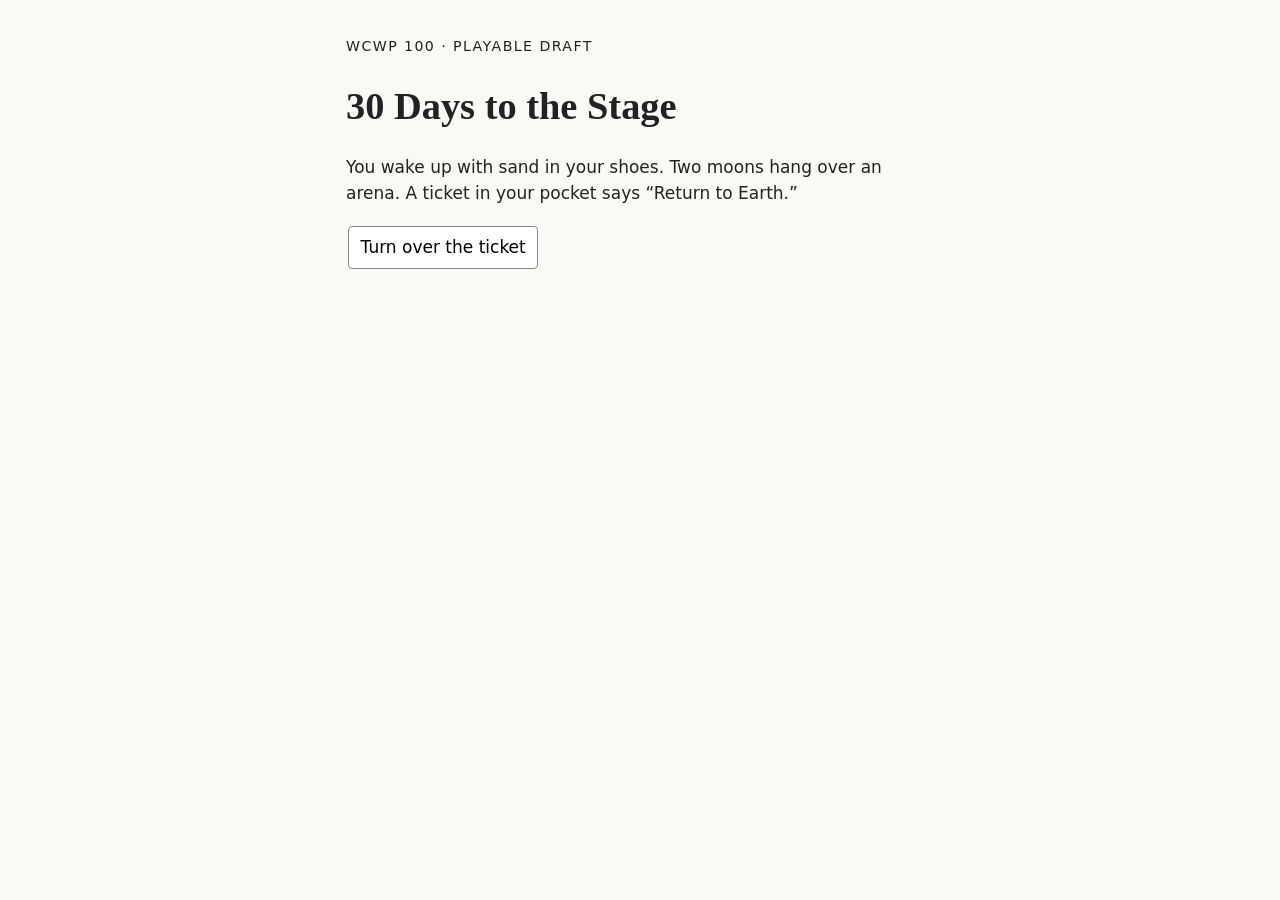
==== draft/index.html @ d1a3baed "Publish a separate playable classroom draft" ====
<!doctype html><html lang="en"><meta charset="utf-8"><meta name="viewport" content="width=device-width, initial-scale=1"><title>30 Days to the Stage | Playable Draft</title>
<style>*{box-sizing:border-box}body{margin:2rem auto;padding:0 1rem;max-width:620px;background:#faf9f5;color:#222;font:17px/1.55 system-ui}h1{font: bold 2.4rem Georgia}button{font:inherit;padding:.45rem .7rem;margin:.15rem;border:1px solid #888;border-radius:4px;background:white;cursor:pointer}button[aria-pressed=true]{background:#283c38;color:white}#mirror{background:#e4e9e3;text-align:center}svg{height:230px;max-width:100%}small{letter-spacing:.1em}button:disabled{opacity:.5}</style>
<main><small>WCWP 100 · PLAYABLE DRAFT</small><h1>30 Days to the Stage</h1><p id="story">You wake up with sand in your shoes. Two moons hang over an arena. A ticket in your pocket says “Return to Earth.”</p><button id="next">Turn over the ticket</button>
<section id="room" hidden><h2 id="day"></h2><div id="mirror"></div><p id="log" role="status"></p><div id="controls"><p>Choose one muscle group for your next five days of training.</p><div id="options"></div><button id="rest" disabled>Train and sleep for five days</button></div><button id="again" hidden>Play again</button></section></main>
<script src="../art.js"></script><script>
const get=id=>document.getElementById(id),groups=['Arms','Chest','Legs'],counts=[0,0,0];let nights=0,selection=-1,turned=false;
function draw(){get('mirror').innerHTML=CupArt.athlete(counts);get('log').textContent=groups.map((name,i)=>name+' '+counts[i]).join(' · ');get('day').textContent=nights===30?'Competition night':'Training day '+(nights+1)+' of 30'}
get('next').onclick=()=>{if(!turned){turned=true;get('story').textContent='The gate opens in thirty days. Win the bodybuilding contest and it will take you home. The head judge loves a silhouette that stands out from the back row.';get('next').textContent='Enter the gym';return}get('next').hidden=true;get('story').hidden=true;get('room').hidden=false;draw()};
groups.forEach((name,i)=>{const b=document.createElement('button');b.textContent=name;b.onclick=()=>{selection=i;[...get('options').children].forEach((x,j)=>x.setAttribute('aria-pressed',String(i===j)));get('rest').disabled=false};get('options').append(b)});
get('rest').onclick=()=>{if(selection<0||nights>=30)return;counts[selection]+=5;nights+=5;draw();if(nights===30){get('controls').hidden=true;const win=Math.max(...counts)>=20;get('log').append(document.createElement('br'),win?'Your signature muscle catches the judge’s eye. You win the Cup and step through the gate to Earth.':'A local athlete takes the Cup. The gate closes. Would you train differently just to please this judge?');get('again').hidden=false}};
get('again').onclick=()=>location.reload();
</script></html>
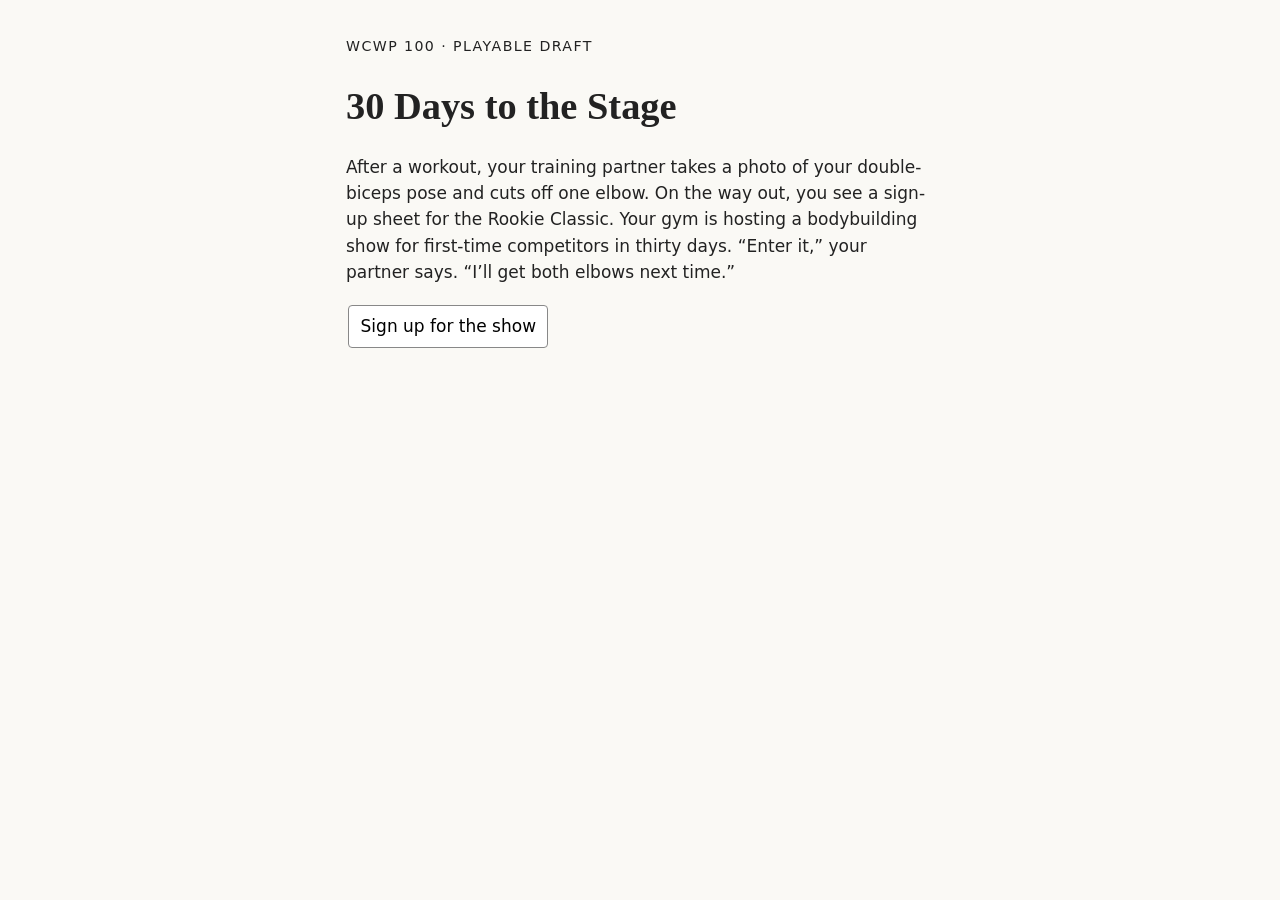
==== commit 4328d553: "Set the draft and final stories at a neighborhood rookie bodybuilding show" ====
--- a/draft/index.html
+++ b/draft/index.html
@@ -1,12 +1,12 @@
-<!doctype html><html lang="en"><meta charset="utf-8"><meta name="viewport" content="width=device-width, initial-scale=1"><title>30 Days to the Stage | Playable Draft</title>
+<!doctype html><html lang="en"><meta charset="utf-8"><meta name="viewport" content="width=device-width, initial-scale=1"><title>30 Days to the Stage | Rookie Classic Draft</title><link rel="icon" href="../assets/cup.svg" type="image/svg+xml">
 <style>*{box-sizing:border-box}body{margin:2rem auto;padding:0 1rem;max-width:620px;background:#faf9f5;color:#222;font:17px/1.55 system-ui}h1{font: bold 2.4rem Georgia}button{font:inherit;padding:.45rem .7rem;margin:.15rem;border:1px solid #888;border-radius:4px;background:white;cursor:pointer}button[aria-pressed=true]{background:#283c38;color:white}#mirror{background:#e4e9e3;text-align:center}svg{height:230px;max-width:100%}small{letter-spacing:.1em}button:disabled{opacity:.5}</style>
-<main><small>WCWP 100 · PLAYABLE DRAFT</small><h1>30 Days to the Stage</h1><p id="story">You wake up with sand in your shoes. Two moons hang over an arena. A ticket in your pocket says “Return to Earth.”</p><button id="next">Turn over the ticket</button>
+<main><small>WCWP 100 · PLAYABLE DRAFT</small><h1>30 Days to the Stage</h1><p id="story">After a workout, your training partner takes a photo of your double-biceps pose and cuts off one elbow. On the way out, you see a sign-up sheet for the Rookie Classic. Your gym is hosting a bodybuilding show for first-time competitors in thirty days. “Enter it,” your partner says. “I’ll get both elbows next time.”</p><button id="next">Sign up for the show</button>
 <section id="room" hidden><h2 id="day"></h2><div id="mirror"></div><p id="log" role="status"></p><div id="controls"><p>Choose one muscle group for your next five days of training.</p><div id="options"></div><button id="rest" disabled>Train and sleep for five days</button></div><button id="again" hidden>Play again</button></section></main>
-<script src="../art.js"></script><script>
+<script src="../art.js?v=rookie"></script><script>
 const get=id=>document.getElementById(id),groups=['Arms','Chest','Legs'],counts=[0,0,0];let nights=0,selection=-1,turned=false;
 function draw(){get('mirror').innerHTML=CupArt.athlete(counts);get('log').textContent=groups.map((name,i)=>name+' '+counts[i]).join(' · ');get('day').textContent=nights===30?'Competition night':'Training day '+(nights+1)+' of 30'}
-get('next').onclick=()=>{if(!turned){turned=true;get('story').textContent='The gate opens in thirty days. Win the bodybuilding contest and it will take you home. The head judge loves a silhouette that stands out from the back row.';get('next').textContent='Enter the gym';return}get('next').hidden=true;get('story').hidden=true;get('room').hidden=false;draw()};
+get('next').onclick=()=>{if(!turned){turned=true;get('story').textContent='You sign your name. Coach Reed, the judge for the show, likes a muscle group that stands out from the back row. Tomorrow was going to be leg day. Will the judge’s taste change your plan?';get('next').textContent='Enter the gym';return}get('next').hidden=true;get('story').hidden=true;get('room').hidden=false;draw()};
 groups.forEach((name,i)=>{const b=document.createElement('button');b.textContent=name;b.onclick=()=>{selection=i;[...get('options').children].forEach((x,j)=>x.setAttribute('aria-pressed',String(i===j)));get('rest').disabled=false};get('options').append(b)});
-get('rest').onclick=()=>{if(selection<0||nights>=30)return;counts[selection]+=5;nights+=5;draw();if(nights===30){get('controls').hidden=true;const win=Math.max(...counts)>=20;get('log').append(document.createElement('br'),win?'Your signature muscle catches the judge’s eye. You win the Cup and step through the gate to Earth.':'A local athlete takes the Cup. The gate closes. Would you train differently just to please this judge?');get('again').hidden=false}};
+get('rest').onclick=()=>{if(selection<0||nights>=30)return;counts[selection]+=5;nights+=5;draw();if(nights===30){get('controls').hidden=true;const win=Math.max(...counts)>=20;get('log').append(document.createElement('br'),win?'Your signature muscle catches Coach Reed’s eye. You win first place at the Rookie Classic. Your partner steps back to get your whole pose in the photo.':'Another first-time competitor takes the blue ribbon. Your partner shows you the photo from before the scores went up. Now that you know the result, do you look at it differently?');get('again').hidden=false}};
 get('again').onclick=()=>location.reload();
 </script></html>
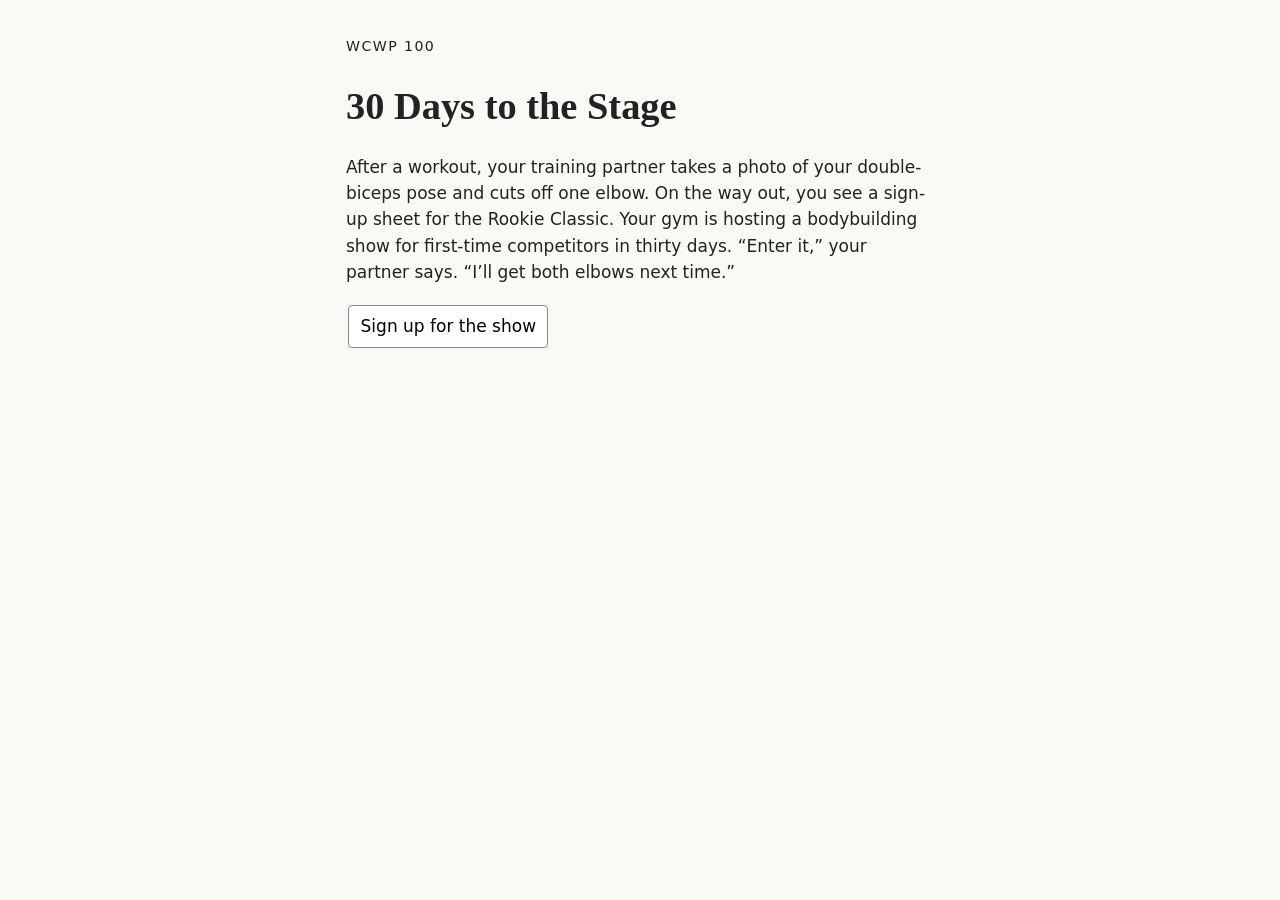
==== commit 1281f716: "Remove the playable draft label from the course heading" ====
--- a/draft/index.html
+++ b/draft/index.html
@@ -1,6 +1,6 @@
 <!doctype html><html lang="en"><meta charset="utf-8"><meta name="viewport" content="width=device-width, initial-scale=1"><title>30 Days to the Stage | Rookie Classic Draft</title><link rel="icon" href="../assets/cup.svg" type="image/svg+xml">
 <style>*{box-sizing:border-box}body{margin:2rem auto;padding:0 1rem;max-width:620px;background:#faf9f5;color:#222;font:17px/1.55 system-ui}h1{font: bold 2.4rem Georgia}button{font:inherit;padding:.45rem .7rem;margin:.15rem;border:1px solid #888;border-radius:4px;background:white;cursor:pointer}button[aria-pressed=true]{background:#283c38;color:white}#mirror{background:#e4e9e3;text-align:center}svg{height:230px;max-width:100%}small{letter-spacing:.1em}button:disabled{opacity:.5}</style>
-<main><small>WCWP 100 · PLAYABLE DRAFT</small><h1>30 Days to the Stage</h1><p id="story">After a workout, your training partner takes a photo of your double-biceps pose and cuts off one elbow. On the way out, you see a sign-up sheet for the Rookie Classic. Your gym is hosting a bodybuilding show for first-time competitors in thirty days. “Enter it,” your partner says. “I’ll get both elbows next time.”</p><button id="next">Sign up for the show</button>
+<main><small>WCWP 100</small><h1>30 Days to the Stage</h1><p id="story">After a workout, your training partner takes a photo of your double-biceps pose and cuts off one elbow. On the way out, you see a sign-up sheet for the Rookie Classic. Your gym is hosting a bodybuilding show for first-time competitors in thirty days. “Enter it,” your partner says. “I’ll get both elbows next time.”</p><button id="next">Sign up for the show</button>
 <section id="room" hidden><h2 id="day"></h2><div id="mirror"></div><p id="log" role="status"></p><div id="controls"><p>Choose one muscle group for your next five days of training.</p><div id="options"></div><button id="rest" disabled>Train and sleep for five days</button></div><button id="again" hidden>Play again</button></section></main>
 <script src="../art.js?v=rookie"></script><script>
 const get=id=>document.getElementById(id),groups=['Arms','Chest','Legs'],counts=[0,0,0];let nights=0,selection=-1,turned=false;
